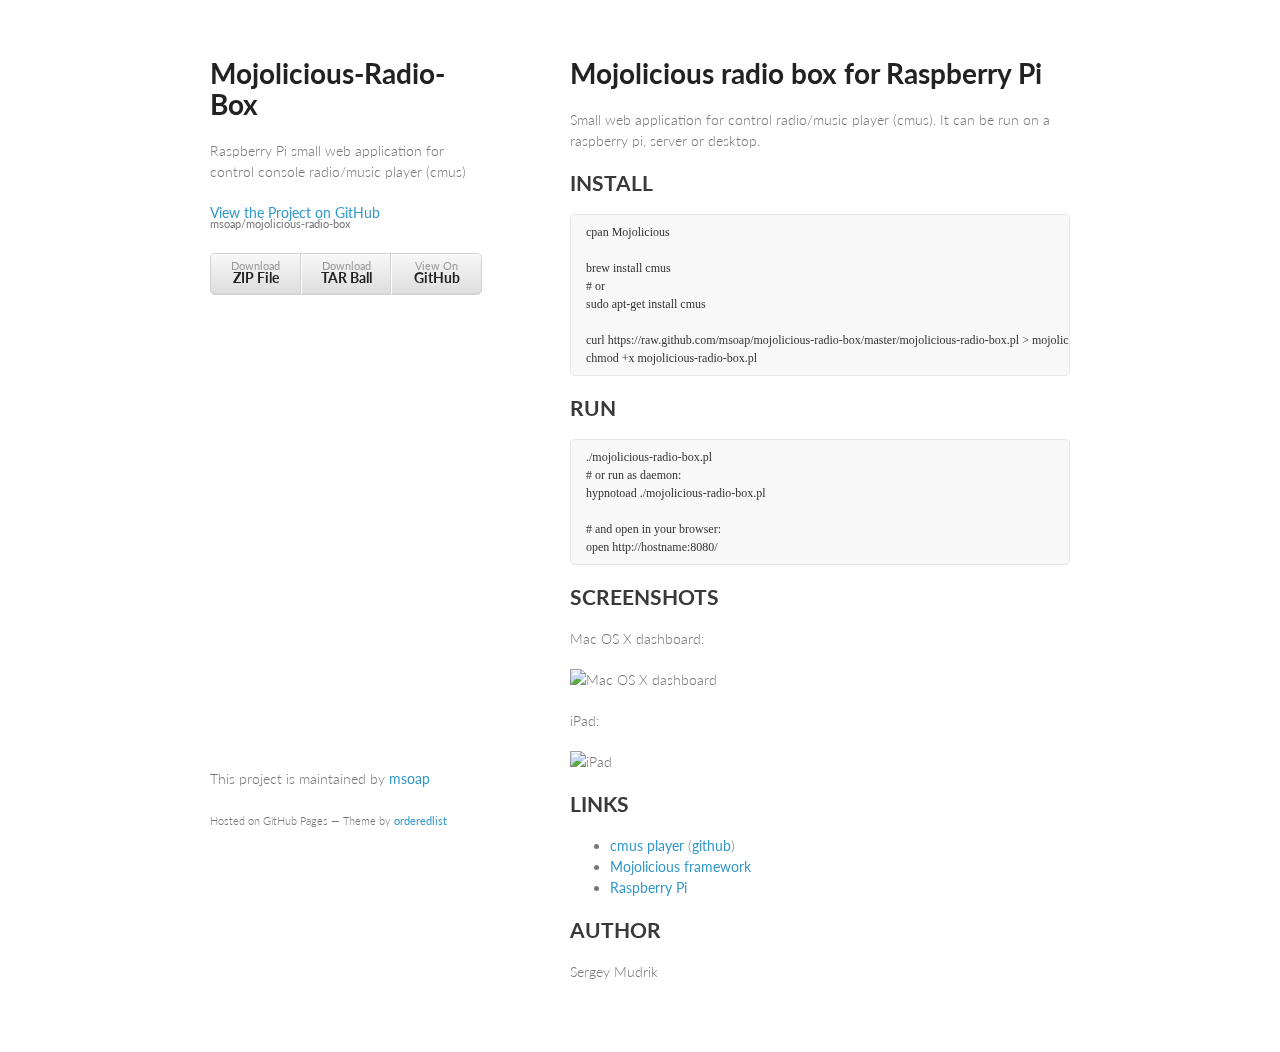
==== index.html @ 04cd19f0 "Create gh-pages branch via GitHub" ====
<!doctype html>
<html>
  <head>
    <meta charset="utf-8">
    <meta http-equiv="X-UA-Compatible" content="chrome=1">
    <title>Mojolicious-Radio-Box by msoap</title>

    <link rel="stylesheet" href="stylesheets/styles.css">
    <link rel="stylesheet" href="stylesheets/pygment_trac.css">
    <meta name="viewport" content="width=device-width, initial-scale=1, user-scalable=no">
    <!--[if lt IE 9]>
    <script src="//html5shiv.googlecode.com/svn/trunk/html5.js"></script>
    <![endif]-->
  </head>
  <body>
    <div class="wrapper">
      <header>
        <h1>Mojolicious-Radio-Box</h1>
        <p>Raspberry Pi small web application for control console radio/music player (cmus)</p>

        <p class="view"><a href="https://github.com/msoap/mojolicious-radio-box">View the Project on GitHub <small>msoap/mojolicious-radio-box</small></a></p>


        <ul>
          <li><a href="https://github.com/msoap/mojolicious-radio-box/zipball/master">Download <strong>ZIP File</strong></a></li>
          <li><a href="https://github.com/msoap/mojolicious-radio-box/tarball/master">Download <strong>TAR Ball</strong></a></li>
          <li><a href="https://github.com/msoap/mojolicious-radio-box">View On <strong>GitHub</strong></a></li>
        </ul>
      </header>
      <section>
        <h1>Mojolicious radio box for Raspberry Pi</h1>

<p>Small web application for control radio/music player (cmus).
It can be run on a raspberry pi, server or desktop.</p>

<h2>INSTALL</h2>

<pre><code>cpan Mojolicious

brew install cmus
# or
sudo apt-get install cmus

curl https://raw.github.com/msoap/mojolicious-radio-box/master/mojolicious-radio-box.pl &gt; mojolicious-radio-box.pl
chmod +x mojolicious-radio-box.pl
</code></pre>

<h2>RUN</h2>

<pre><code>./mojolicious-radio-box.pl
# or run as daemon:
hypnotoad ./mojolicious-radio-box.pl

# and open in your browser:
open http://hostname:8080/
</code></pre>

<h2>SCREENSHOTS</h2>

<p>Mac OS X dashboard:</p>

<p><img src="http://msoap.github.com/img/mrb-screenshot-dashboard.png" alt="Mac OS X dashboard"></p>

<p>iPad:</p>

<p><img src="http://msoap.github.com/img/mrb-screenshot-ipad.png" alt="iPad"></p>

<h2>LINKS</h2>

<ul>
<li>
<a href="http://cmus.sourceforge.net">cmus player</a> (<a href="https://github.com/cmus/cmus">github</a>)</li>
<li><a href="http://mojolicio.us/">Mojolicious framework</a></li>
<li><a href="http://www.raspberrypi.org">Raspberry Pi</a></li>
</ul><h2>AUTHOR</h2>

<p>Sergey Mudrik</p>
      </section>
      <footer>
        <p>This project is maintained by <a href="https://github.com/msoap">msoap</a></p>
        <p><small>Hosted on GitHub Pages &mdash; Theme by <a href="https://github.com/orderedlist">orderedlist</a></small></p>
      </footer>
    </div>
    <script src="javascripts/scale.fix.js"></script>
    
  </body>
</html>
---- stylesheets/styles.css ----
@import url(https://fonts.googleapis.com/css?family=Lato:300italic,700italic,300,700);

body {
  padding:50px;
  font:14px/1.5 Lato, "Helvetica Neue", Helvetica, Arial, sans-serif;
  color:#777;
  font-weight:300;
}

h1, h2, h3, h4, h5, h6 {
  color:#222;
  margin:0 0 20px;
}

p, ul, ol, table, pre, dl {
  margin:0 0 20px;
}

h1, h2, h3 {
  line-height:1.1;
}

h1 {
  font-size:28px;
}

h2 {
  color:#393939;
}

h3, h4, h5, h6 {
  color:#494949;
}

a {
  color:#39c;
  font-weight:400;
  text-decoration:none;
}

a small {
  font-size:11px;
  color:#777;
  margin-top:-0.6em;
  display:block;
}

.wrapper {
  width:860px;
  margin:0 auto;
}

blockquote {
  border-left:1px solid #e5e5e5;
  margin:0;
  padding:0 0 0 20px;
  font-style:italic;
}

code, pre {
  font-family:Monaco, Bitstream Vera Sans Mono, Lucida Console, Terminal;
  color:#333;
  font-size:12px;
}

pre {
  padding:8px 15px;
  background: #f8f8f8;  
  border-radius:5px;
  border:1px solid #e5e5e5;
  overflow-x: auto;
}

table {
  width:100%;
  border-collapse:collapse;
}

th, td {
  text-align:left;
  padding:5px 10px;
  border-bottom:1px solid #e5e5e5;
}

dt {
  color:#444;
  font-weight:700;
}

th {
  color:#444;
}

img {
  max-width:100%;
}

header {
  width:270px;
  float:left;
  position:fixed;
}

header ul {
  list-style:none;
  height:40px;
  
  padding:0;
  
  background: #eee;
  background: -moz-linear-gradient(top, #f8f8f8 0%, #dddddd 100%);
  background: -webkit-gradient(linear, left top, left bottom, color-stop(0%,#f8f8f8), color-stop(100%,#dddddd));
  background: -webkit-linear-gradient(top, #f8f8f8 0%,#dddddd 100%);
  background: -o-linear-gradient(top, #f8f8f8 0%,#dddddd 100%);
  background: -ms-linear-gradient(top, #f8f8f8 0%,#dddddd 100%);
  background: linear-gradient(top, #f8f8f8 0%,#dddddd 100%);
  
  border-radius:5px;
  border:1px solid #d2d2d2;
  box-shadow:inset #fff 0 1px 0, inset rgba(0,0,0,0.03) 0 -1px 0;
  width:270px;
}

header li {
  width:89px;
  float:left;
  border-right:1px solid #d2d2d2;
  height:40px;
}

header ul a {
  line-height:1;
  font-size:11px;
  color:#999;
  display:block;
  text-align:center;
  padding-top:6px;
  height:40px;
}

strong {
  color:#222;
  font-weight:700;
}

header ul li + li {
  width:88px;
  border-left:1px solid #fff;
}

header ul li + li + li {
  border-right:none;
  width:89px;
}

header ul a strong {
  font-size:14px;
  display:block;
  color:#222;
}

section {
  width:500px;
  float:right;
  padding-bottom:50px;
}

small {
  font-size:11px;
}

hr {
  border:0;
  background:#e5e5e5;
  height:1px;
  margin:0 0 20px;
}

footer {
  width:270px;
  float:left;
  position:fixed;
  bottom:50px;
}

@media print, screen and (max-width: 960px) {
  
  div.wrapper {
    width:auto;
    margin:0;
  }
  
  header, section, footer {
    float:none;
    position:static;
    width:auto;
  }
  
  header {
    padding-right:320px;
  }
  
  section {
    border:1px solid #e5e5e5;
    border-width:1px 0;
    padding:20px 0;
    margin:0 0 20px;
  }
  
  header a small {
    display:inline;
  }
  
  header ul {
    position:absolute;
    right:50px;
    top:52px;
  }
}

@media print, screen and (max-width: 720px) {
  body {
    word-wrap:break-word;
  }
  
  header {
    padding:0;
  }
  
  header ul, header p.view {
    position:static;
  }
  
  pre, code {
    word-wrap:normal;
  }
}

@media print, screen and (max-width: 480px) {
  body {
    padding:15px;
  }
  
  header ul {
    display:none;
  }
}

@media print {
  body {
    padding:0.4in;
    font-size:12pt;
    color:#444;
  }
}
---- stylesheets/pygment_trac.css ----
.highlight  { background: #ffffff; }
.highlight .c { color: #999988; font-style: italic } /* Comment */
.highlight .err { color: #a61717; background-color: #e3d2d2 } /* Error */
.highlight .k { font-weight: bold } /* Keyword */
.highlight .o { font-weight: bold } /* Operator */
.highlight .cm { color: #999988; font-style: italic } /* Comment.Multiline */
.highlight .cp { color: #999999; font-weight: bold } /* Comment.Preproc */
.highlight .c1 { color: #999988; font-style: italic } /* Comment.Single */
.highlight .cs { color: #999999; font-weight: bold; font-style: italic } /* Comment.Special */
.highlight .gd { color: #000000; background-color: #ffdddd } /* Generic.Deleted */
.highlight .gd .x { color: #000000; background-color: #ffaaaa } /* Generic.Deleted.Specific */
.highlight .ge { font-style: italic } /* Generic.Emph */
.highlight .gr { color: #aa0000 } /* Generic.Error */
.highlight .gh { color: #999999 } /* Generic.Heading */
.highlight .gi { color: #000000; background-color: #ddffdd } /* Generic.Inserted */
.highlight .gi .x { color: #000000; background-color: #aaffaa } /* Generic.Inserted.Specific */
.highlight .go { color: #888888 } /* Generic.Output */
.highlight .gp { color: #555555 } /* Generic.Prompt */
.highlight .gs { font-weight: bold } /* Generic.Strong */
.highlight .gu { color: #800080; font-weight: bold; } /* Generic.Subheading */
.highlight .gt { color: #aa0000 } /* Generic.Traceback */
.highlight .kc { font-weight: bold } /* Keyword.Constant */
.highlight .kd { font-weight: bold } /* Keyword.Declaration */
.highlight .kn { font-weight: bold } /* Keyword.Namespace */
.highlight .kp { font-weight: bold } /* Keyword.Pseudo */
.highlight .kr { font-weight: bold } /* Keyword.Reserved */
.highlight .kt { color: #445588; font-weight: bold } /* Keyword.Type */
.highlight .m { color: #009999 } /* Literal.Number */
.highlight .s { color: #d14 } /* Literal.String */
.highlight .na { color: #008080 } /* Name.Attribute */
.highlight .nb { color: #0086B3 } /* Name.Builtin */
.highlight .nc { color: #445588; font-weight: bold } /* Name.Class */
.highlight .no { color: #008080 } /* Name.Constant */
.highlight .ni { color: #800080 } /* Name.Entity */
.highlight .ne { color: #990000; font-weight: bold } /* Name.Exception */
.highlight .nf { color: #990000; font-weight: bold } /* Name.Function */
.highlight .nn { color: #555555 } /* Name.Namespace */
.highlight .nt { color: #000080 } /* Name.Tag */
.highlight .nv { color: #008080 } /* Name.Variable */
.highlight .ow { font-weight: bold } /* Operator.Word */
.highlight .w { color: #bbbbbb } /* Text.Whitespace */
.highlight .mf { color: #009999 } /* Literal.Number.Float */
.highlight .mh { color: #009999 } /* Literal.Number.Hex */
.highlight .mi { color: #009999 } /* Literal.Number.Integer */
.highlight .mo { color: #009999 } /* Literal.Number.Oct */
.highlight .sb { color: #d14 } /* Literal.String.Backtick */
.highlight .sc { color: #d14 } /* Literal.String.Char */
.highlight .sd { color: #d14 } /* Literal.String.Doc */
.highlight .s2 { color: #d14 } /* Literal.String.Double */
.highlight .se { color: #d14 } /* Literal.String.Escape */
.highlight .sh { color: #d14 } /* Literal.String.Heredoc */
.highlight .si { color: #d14 } /* Literal.String.Interpol */
.highlight .sx { color: #d14 } /* Literal.String.Other */
.highlight .sr { color: #009926 } /* Literal.String.Regex */
.highlight .s1 { color: #d14 } /* Literal.String.Single */
.highlight .ss { color: #990073 } /* Literal.String.Symbol */
.highlight .bp { color: #999999 } /* Name.Builtin.Pseudo */
.highlight .vc { color: #008080 } /* Name.Variable.Class */
.highlight .vg { color: #008080 } /* Name.Variable.Global */
.highlight .vi { color: #008080 } /* Name.Variable.Instance */
.highlight .il { color: #009999 } /* Literal.Number.Integer.Long */

.type-csharp .highlight .k { color: #0000FF }
.type-csharp .highlight .kt { color: #0000FF }
.type-csharp .highlight .nf { color: #000000; font-weight: normal }
.type-csharp .highlight .nc { color: #2B91AF }
.type-csharp .highlight .nn { color: #000000 }
.type-csharp .highlight .s { color: #A31515 }
.type-csharp .highlight .sc { color: #A31515 }
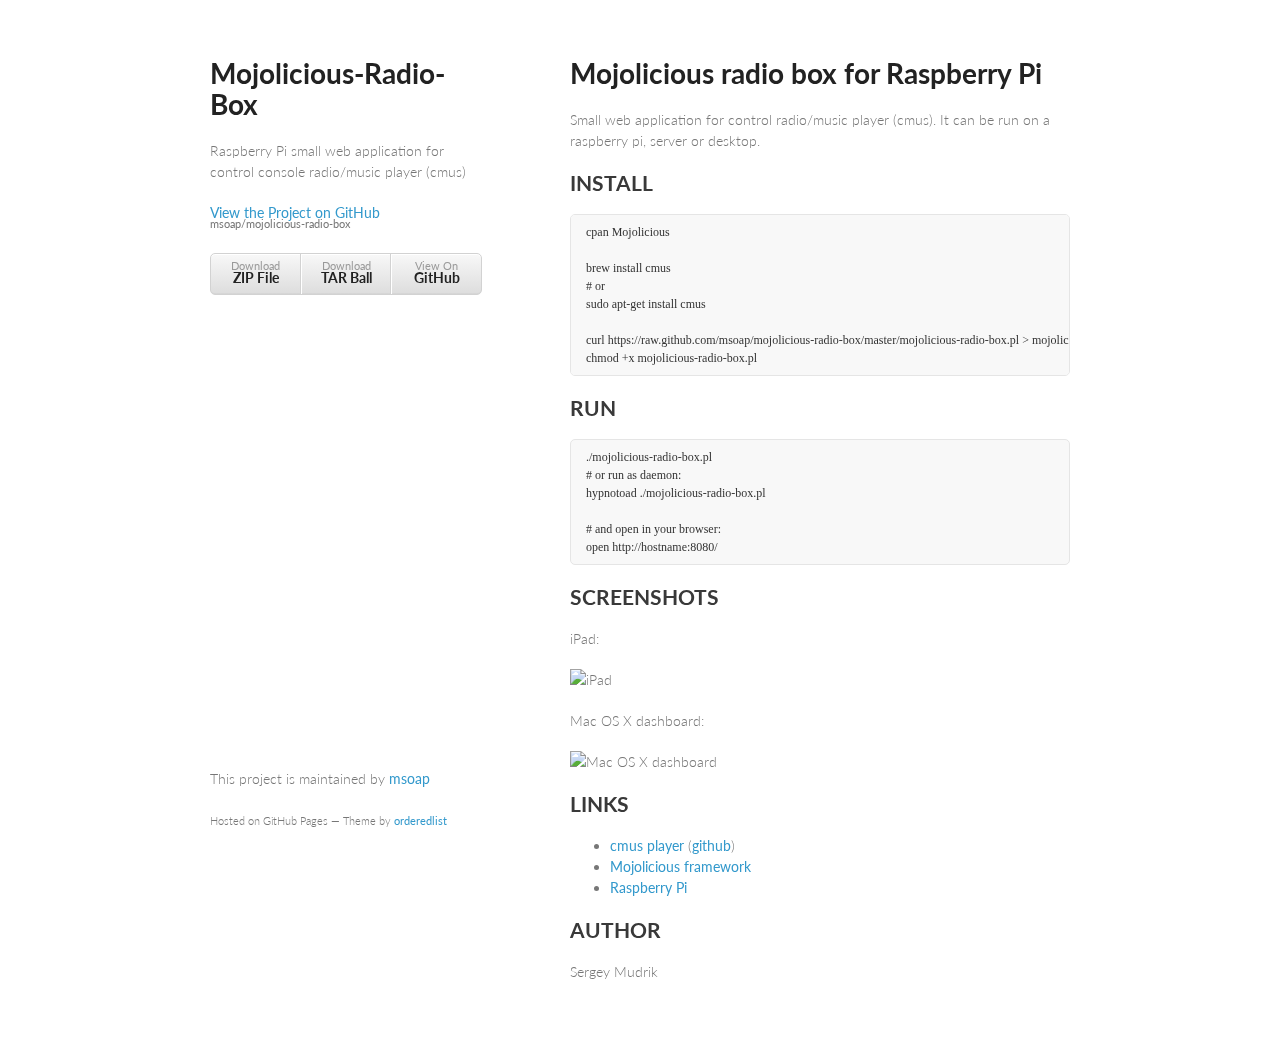
==== commit 68fc2433: "update screenshots" ====
--- a/index.html
+++ b/index.html
@@ -3,7 +3,7 @@
   <head>
     <meta charset="utf-8">
     <meta http-equiv="X-UA-Compatible" content="chrome=1">
-    <title>Mojolicious-Radio-Box by msoap</title>
+    <title>Mojolicious-Radio-Box</title>
 
     <link rel="stylesheet" href="stylesheets/styles.css">
     <link rel="stylesheet" href="stylesheets/pygment_trac.css">
@@ -57,13 +57,13 @@
 
 <h2>SCREENSHOTS</h2>
 
+<p>iPad:</p>
+
+<p><img src="/mojolicious-radio-box/img/rpi_ipad_screenshot.png" alt="iPad"></p>
+
 <p>Mac OS X dashboard:</p>
 
-<p><img src="http://msoap.github.com/img/mrb-screenshot-dashboard.png" alt="Mac OS X dashboard"></p>
-
-<p>iPad:</p>
-
-<p><img src="http://msoap.github.com/img/mrb-screenshot-ipad.png" alt="iPad"></p>
+<p><img src="/mojolicious-radio-box/img/rpi_dashboard_screenshot.png" alt="Mac OS X dashboard"></p>
 
 <h2>LINKS</h2>
 
